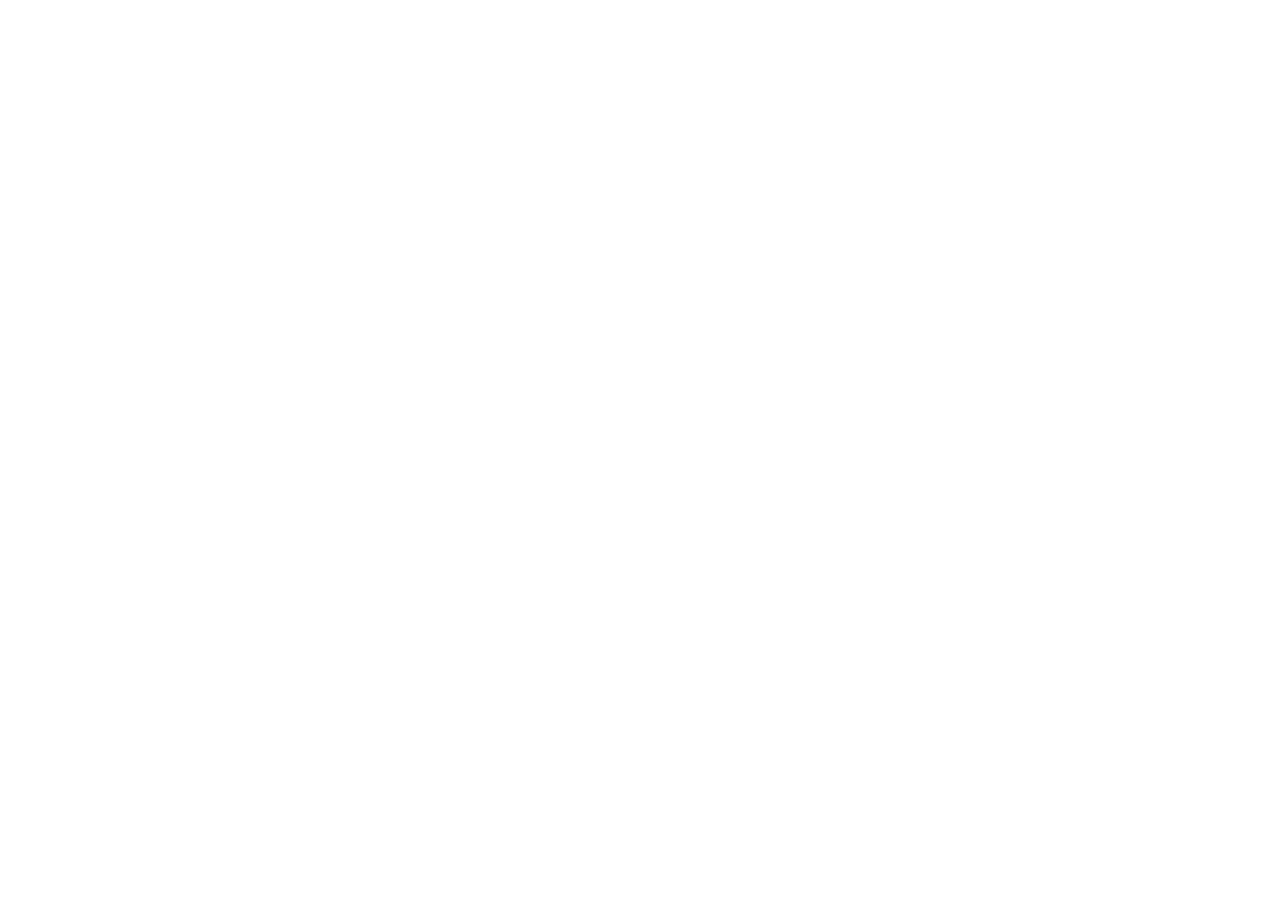
==== src/lab5/index.html @ b504695f "Minor" ====
<!DOCTYPE html>
<html>
<head>
	<meta charset="UTF-8">
	<meta name="viewport" content="width=device-width, initial-scale=1.0">
	<title>Gender Pay Gap | D3.js Tutorial</title>
	<link rel="stylesheet" type="text/css" href="css/main.css">
</head>
<body>
	<div id="bar" class="responsive-svg-container"></div>
	<div id="line"class="responsive-svg-container"></div>
	
	<script src="https://d3js.org/d3.v7.min.js"></script>
	<script src="js/main.js"></script>
</body>
</html>
---- src/lab5/css/main.css ----
.responsive-svg-container {
  margin-right: auto;
  margin-left: auto;
  width: 100%;
  max-width: 800px;
}
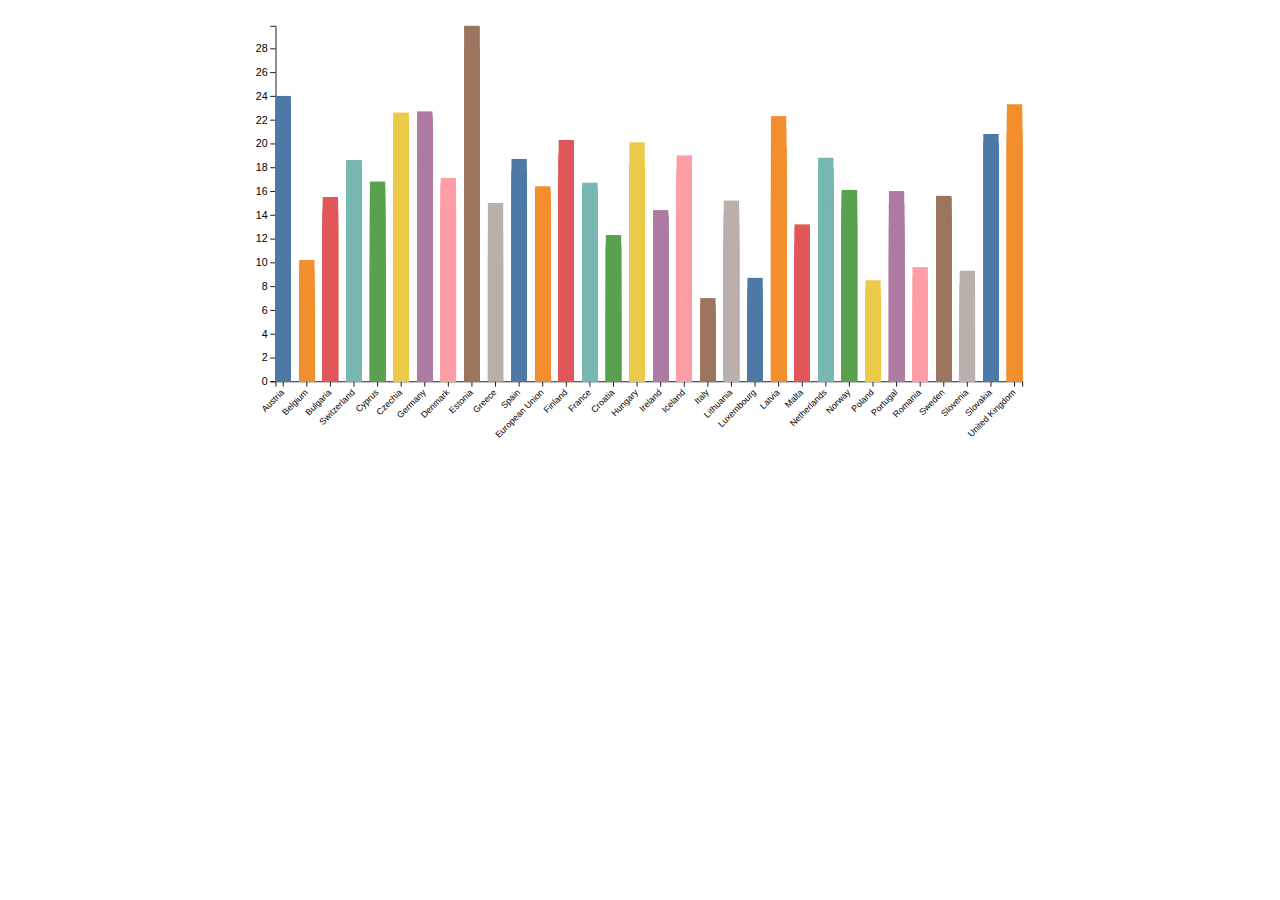
==== commit a7c1d46d: "Minor update" ====
--- a/src/lab5/index.html
+++ b/src/lab5/index.html
@@ -8,9 +8,9 @@
 </head>
 <body>
 	<div id="bar" class="responsive-svg-container"></div>
-	<div id="line"class="responsive-svg-container"></div>
+	<div id="line" class="responsive-svg-container"></div>
 	
-	<script src="https://d3js.org/d3.v7.min.js"></script>
+	<script src="js/d3.v7.min.js"></script>
 	<script src="js/main.js"></script>
 </body>
 </html>--- a/src/lab5/css/main.css
+++ b/src/lab5/css/main.css
@@ -3,4 +3,4 @@
   margin-left: auto;
   width: 100%;
   max-width: 800px;
-}
+}